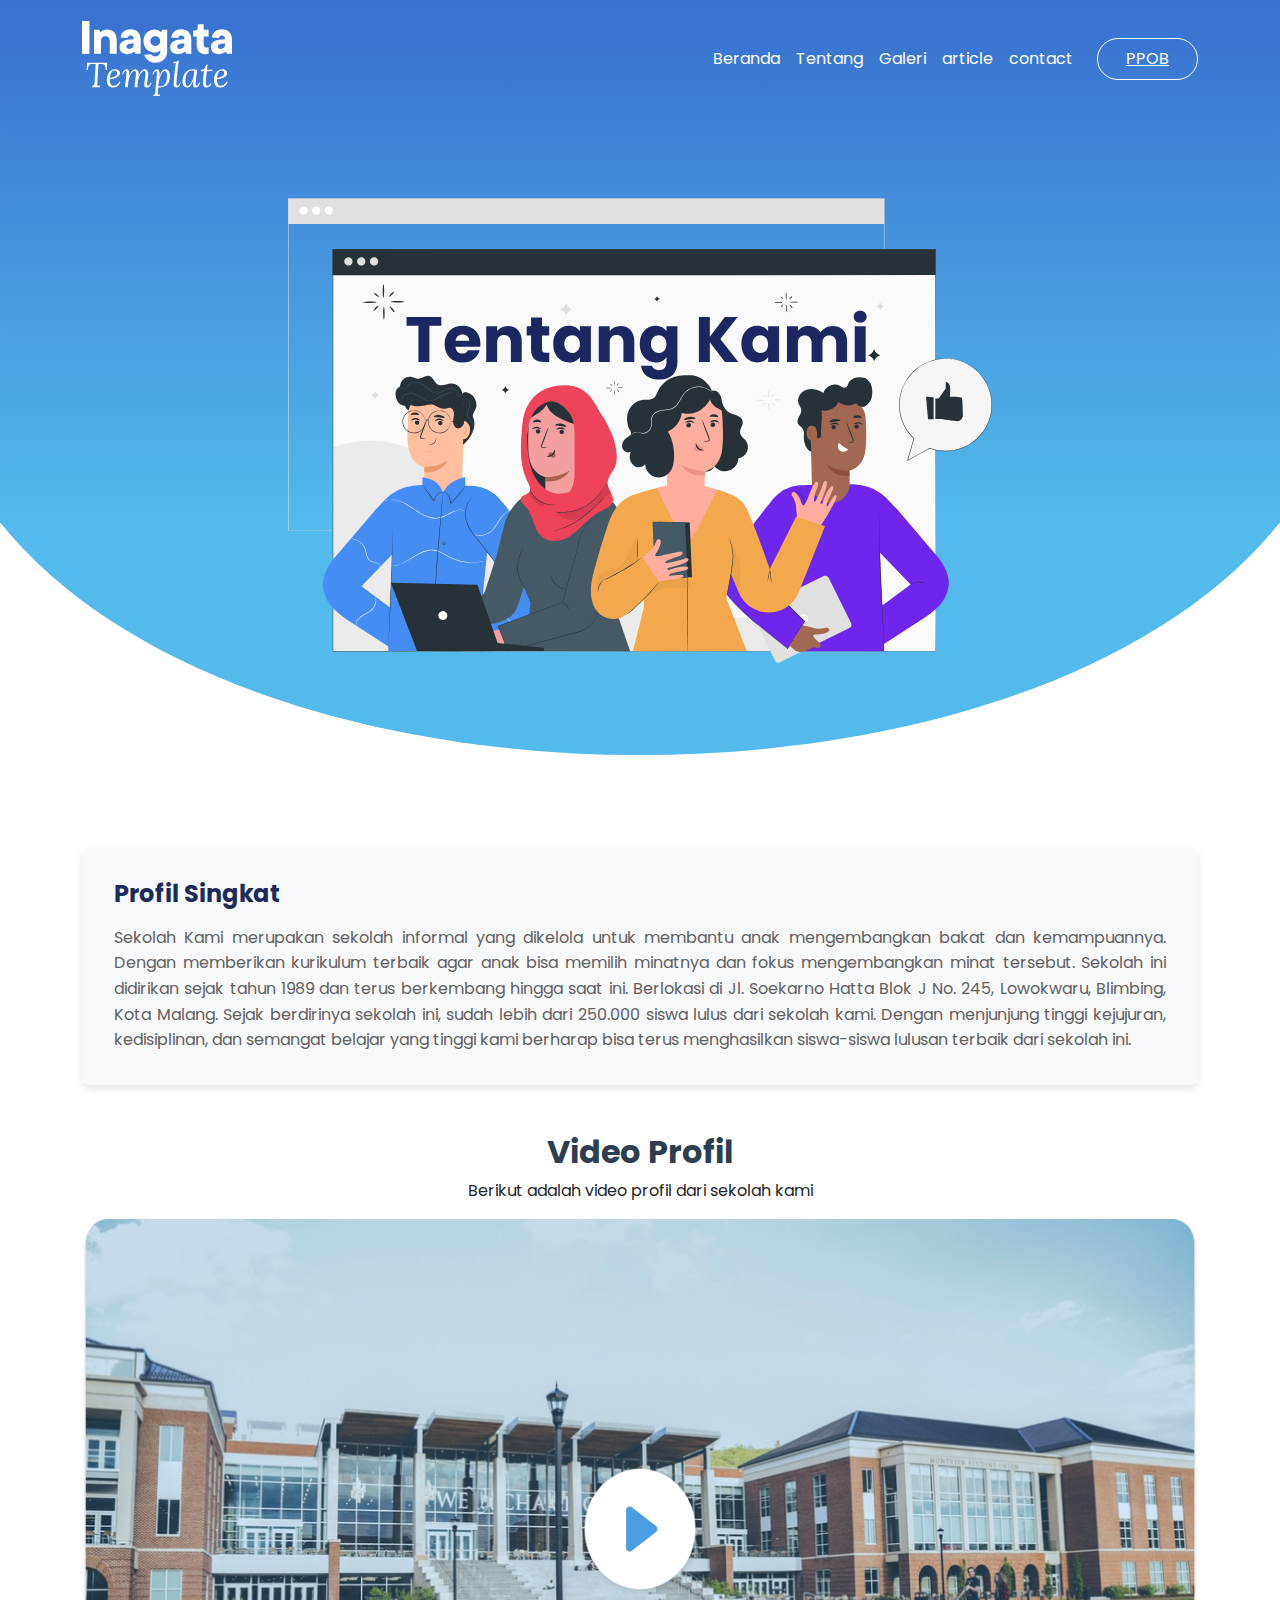
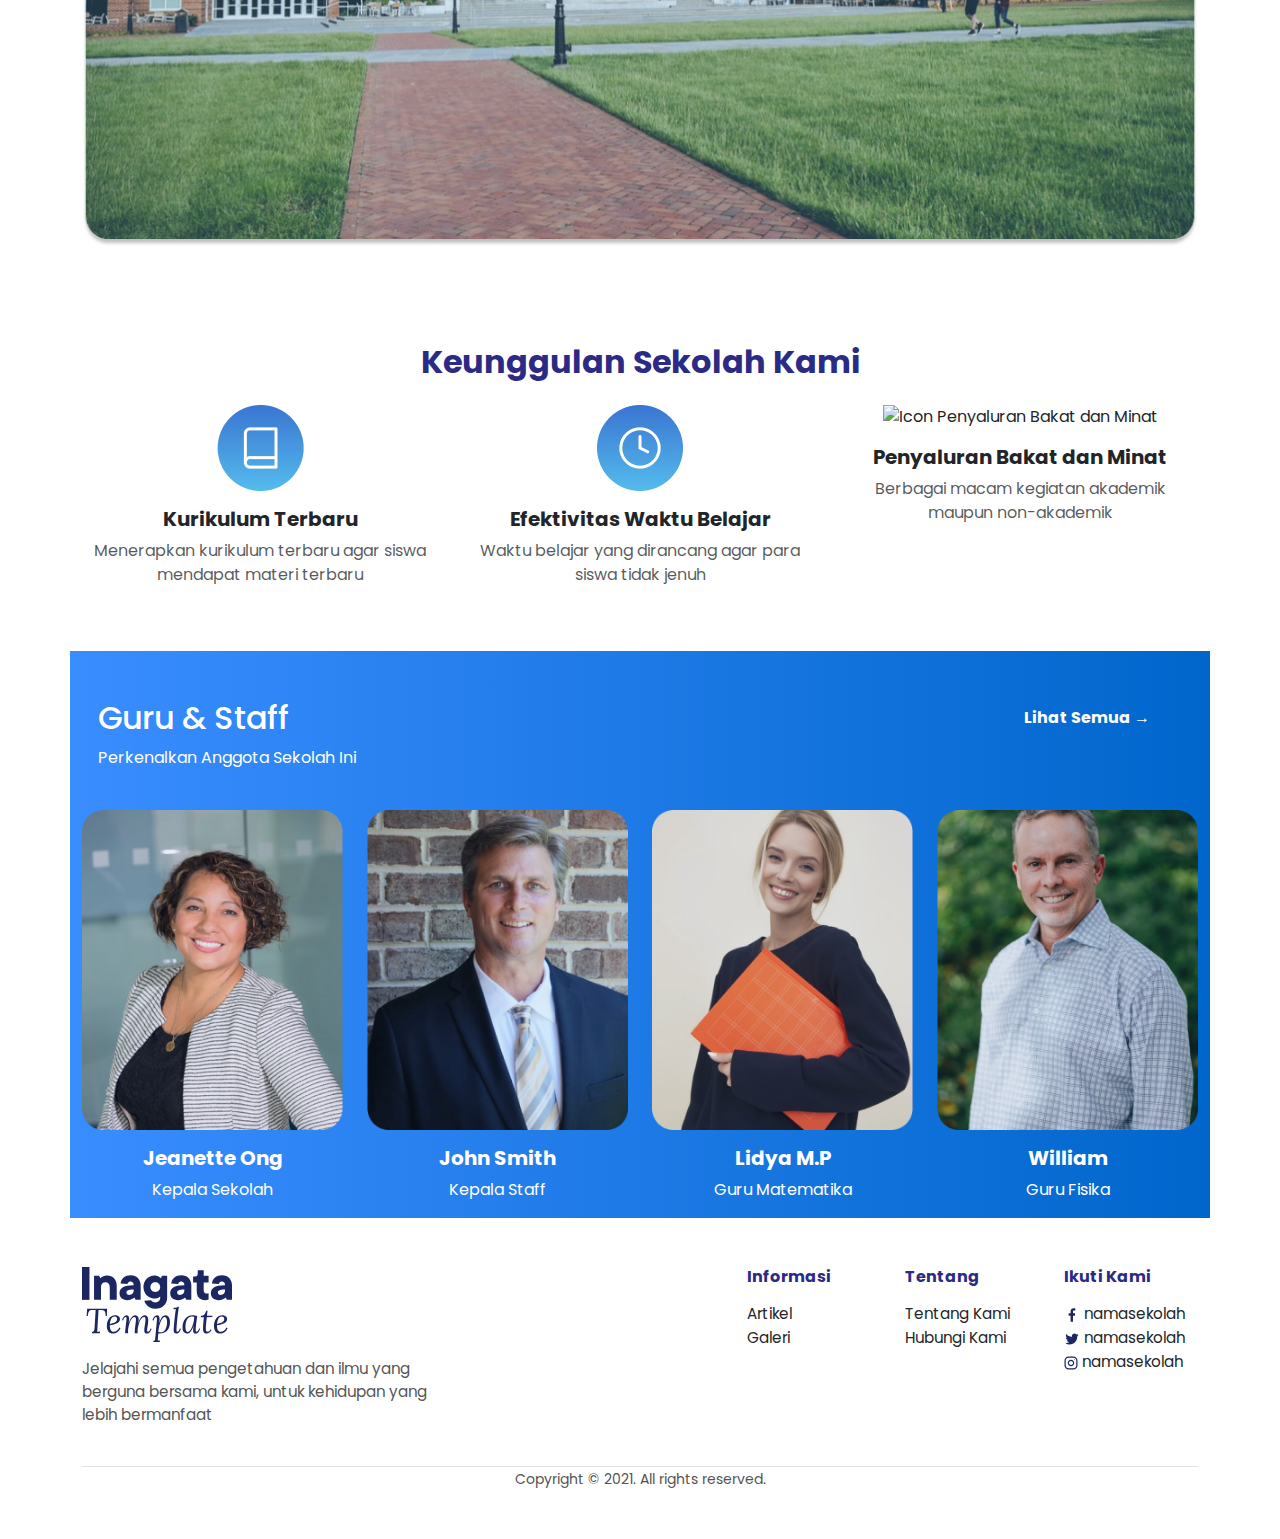
==== about.html @ 9b55c8f7 "first commit" ====
<!DOCTYPE html>
<html lang="en">
  <head>
    <meta charset="UTF-8" />
    <meta name="viewport" content="width=device-width, initial-scale=1.0" />
    <title>Tentang Kami</title>
    <link
      href="https://cdn.jsdelivr.net/npm/bootstrap@5.3.0/dist/css/bootstrap.min.css"
      rel="stylesheet"
    />
    <link rel="stylesheet" href="css/about.css" />
    <link rel="stylesheet" href="css/global.css" />
    <link rel="preconnect" href="https://fonts.googleapis.com" />
    <link rel="preconnect" href="https://fonts.gstatic.com" crossorigin />
    <link
      href="https://fonts.googleapis.com/css2?family=Poppins:ital,wght@0,100;0,200;0,300;0,400;0,500;0,600;0,700;0,800;0,900;1,100;1,200;1,300;1,400;1,500;1,600;1,700;1,800;1,900&display=swap"
      rel="stylesheet"
    />
  </head>
  <body>
    <!-- Navbar -->
    <div class="app-header">
      <img class="hero-gradient" src="assets/header/hero g.svg" />
      <nav class="navbar navbar-expand-lg navbar-light bg-transparent py-3">
        <div class="container">
          <a class="navbar-brand" href="#">
            <img src="assets/header/logo white.svg" alt="Logo" width="150" />
          </a>
          <button
            class="navbar-toggler"
            type="button"
            data-bs-toggle="collapse"
            data-bs-target="#navbarNav"
            aria-controls="navbarNav"
            aria-expanded="false"
            aria-label="Toggle navigation"
          >
            <span class="navbar-toggler-icon"></span>
          </button>
          <div class="collapse navbar-collapse" id="navbarNav">
            <ul class="navbar-nav ms-auto">
              <li class="nav-item">
                <a class="nav-link" href="index.html">Beranda</a>
              </li>
              <li class="nav-item">
                <a class="nav-link" href="about.html">Tentang</a>
              </li>
              <li class="nav-item">
                <a class="nav-link" href="galery.html">Galeri</a>
              </li>
              <li class="nav-item">
                <a class="nav-link" href="article.html">article</a>
              </li>
              <li class="nav-item">
                <a class="nav-link" href="contact.html">contact</a>
              </li>
            </ul>
            <a href="#" class="btn-nav btn-outline-primary ms-3">PPOB</a>
          </div>
        </div>
      </nav>

      <!-- Hero Section -->
      <section class="hero-section container">
        <img src="assets/about/heroabout.svg" alt="Hero Image" />
      </section>
    </div>

    <section class="container my-5">
      <div class="profile-box">
        <h2 class="section-profile-title">Profil Singkat</h2>
        <p class="section-subtitle">
          Sekolah Kami merupakan sekolah informal yang dikelola untuk membantu
          anak mengembangkan bakat dan kemampuannya. Dengan memberikan kurikulum
          terbaik agar anak bisa memilih minatnya dan fokus mengembangkan minat
          tersebut. Sekolah ini didirikan sejak tahun 1989 dan terus berkembang
          hingga saat ini. Berlokasi di Jl. Soekarno Hatta Blok J No. 245,
          Lowokwaru, Blimbing, Kota Malang. Sejak berdirinya sekolah ini, sudah
          lebih dari 250.000 siswa lulus dari sekolah kami. Dengan menjunjung
          tinggi kejujuran, kedisiplinan, dan semangat belajar yang tinggi kami
          berharap bisa terus menghasilkan siswa-siswa lulusan terbaik dari
          sekolah ini.
        </p>
      </div>
    </section>

    <!-- Video Profil -->
    <section class="container my-5 text-center">
      <h2 class="section-title">Video Profil</h2>
      <p class="section-video-subtitle">
        Berikut adalah video profil dari sekolah kami
      </p>
      <div class="ratio ratio-16x9">
        <img src="assets/about/video.png" alt="" />
      </div>
    </section>

    <!-- Keunggulan Sekolah Kami Section -->
    <section class="keunggulan-section py-5">
      <div class="container text-center">
        <h2 class="fw-bold" style="color: #2b2b85">Keunggulan Sekolah Kami</h2>
        <div class="row mt-4">
          <div class="col-md-4">
            <div class="feature-item">
              <img
                src="assets/home/Frame 18.png"
                alt="Icon Kurikulum Terbaru"
                class="mb-3"
              />
              <h5 class="fw-bold">Kurikulum Terbaru</h5>
              <p class="text-muted">
                Menerapkan kurikulum terbaru agar siswa mendapat materi terbaru
              </p>
            </div>
          </div>
          <div class="col-md-4">
            <div class="feature-item">
              <img
                src="assets/home/Frame 16.png"
                alt="Icon Efektivitas Waktu Belajar"
                class="mb-3"
              />
              <h5 class="fw-bold">Efektivitas Waktu Belajar</h5>
              <p class="text-muted">
                Waktu belajar yang dirancang agar para siswa tidak jenuh
              </p>
            </div>
          </div>
          <div class="col-md-4">
            <div class="feature-item">
              <img
                src="assets/home/Frame 1.png"
                alt="Icon Penyaluran Bakat dan Minat"
                class="mb-3"
              />
              <h5 class="fw-bold">Penyaluran Bakat dan Minat</h5>
              <p class="text-muted">
                Berbagai macam kegiatan akademik maupun non-akademik
              </p>
            </div>
          </div>
        </div>
      </div>
    </section>

    <!-- Guru & Staff -->
    <section class="container staff-section">
      <div class="d-flex justify-content-between align-items-center mb-4">
        <div class="pt-5 px-3">
          <h2 class="text-white">Guru & Staff</h2>
          <p class="text-white">Perkenalkan Anggota Sekolah Ini</p>
        </div>
        <div class="px-5">
          <a href="#" class="text-decoration-none text-white fw-bold"
            >Lihat Semua &rarr;</a
          >
        </div>
      </div>
      <div class="row text-center text-white">
        <div class="col-md-3">
          <div class="staff-card">
            <img
              src="assets/about/kepala sekolah.png"
              alt="Jeanette Ong"
              class="img-fluid mb-3"
            />
            <h5 class="fw-bold">Jeanette Ong</h5>
            <p class="">Kepala Sekolah</p>
          </div>
        </div>
        <div class="col-md-3">
          <div class="staff-card">
            <img
              src="assets/about/kepala staf.png"
              alt="John Smith"
              class="img-fluid mb-3"
            />
            <h5 class="fw-bold">John Smith</h5>
            <p class="">Kepala Staff</p>
          </div>
        </div>
        <div class="col-md-3">
          <div class="staff-card">
            <img
              src="assets/about/guru matematika.png"
              alt="Lidya M.P"
              class="img-fluid mb-3"
            />
            <h5 class="fw-bold">Lidya M.P</h5>
            <p class="">Guru Matematika</p>
          </div>
        </div>
        <div class="col-md-3">
          <div class="staff-card">
            <img
              src="assets/about/guru fisika.png"
              alt="William"
              class="img-fluid mb-3"
            />
            <h5 class="fw-bold">William</h5>
            <p class="">Guru Fisika</p>
          </div>
        </div>
      </div>
    </section>

    <!-- Footer Section -->
    <footer class="footer-section py-5">
      <div class="container">
        <div class="row">
          <div class="col-md-4">
            <img
              src="assets/footer/logo blue.svg"
              alt="Logo"
              width="150"
              class="mb-3"
            />
            <p>
              Jelajahi semua pengetahuan dan ilmu yang berguna bersama kami,
              untuk kehidupan yang lebih bermanfaat
            </p>
          </div>
          <div class="col-md-5" style="margin-left: auto">
            <div class="row">
              <div class="col">
                <h6 class="fw-bold">Informasi</h6>
                <ul class="list-unstyled">
                  <li><a href="#" class="text-dark">Artikel</a></li>
                  <li><a href="#" class="text-dark">Galeri</a></li>
                </ul>
              </div>
              <div class="col">
                <h6 class="fw-bold">Tentang</h6>
                <ul class="list-unstyled">
                  <li><a href="#" class="text-dark">Tentang Kami</a></li>
                  <li><a href="#" class="text-dark">Hubungi Kami</a></li>
                </ul>
              </div>
              <div class="col">
                <h6 class="fw-bold">Ikuti Kami</h6>
                <ul class="list-unstyled">
                  <li>
                    <div>
                      <img src="assets/footer/facebook.svg" alt="" />
                      <a href="#" class="text-dark"
                        ><i class="bi bi-twitter"></i> namasekolah</a
                      >
                    </div>
                  </li>
                  <li>
                    <div>
                      <img src="assets/footer/twitter.svg" alt="" />
                      <a href="#" class="text-dark"
                        ><i class="bi bi-twitter"></i> namasekolah</a
                      >
                    </div>
                  </li>
                  <li>
                    <div>
                      <img src="assets/footer/instagram.svg" alt="" />
                      <a href="#" class="text-dark"
                        ><i class="bi bi-twitter"></i> namasekolah</a
                      >
                    </div>
                  </li>
                </ul>
              </div>
            </div>
          </div>
        </div>
        <div class="text-center mt-4 border-top">
          <small>Copyright &copy; 2021. All rights reserved.</small>
        </div>
      </div>
    </footer>

    <script src="https://cdn.jsdelivr.net/npm/bootstrap@5.3.0/dist/js/bootstrap.bundle.min.js"></script>
  </body>
</html>
---- css/about.css ----
.profile-box {
    background-color: #f8f9fa;
    padding: 2rem;
    border-radius: 8px;
    box-shadow: 0 4px 8px rgba(0, 0, 0, 0.1);
  }
  .section-profile-title {
    font-size: 1.5rem;
    font-weight: bold;
    color: #1D2B5B;
    margin-bottom: 1rem;
    text-align: left; /* Posisi kiri atas */
  }
  .section-subtitle {
    color: #606060;
    font-size: 1rem;
    line-height: 1.6;
    text-align: justify; /* Rata kanan kiri */
    margin: 0;
  }

  .hero {
    background: linear-gradient(135deg, #4f93ff, #76c2f5);
    padding: 60px 0;
    color: white;
    text-align: center;
  }
  .hero img {
    width: 60%;
    max-width: 500px;
    margin-top: 30px;
  }
  .section-title {
    color: #2c3e50;
    font-weight: bold;
    text-align: center;
    margin-top: 30px;
  }

  .staff-section {
    background: linear-gradient(to right, #3a8dff, #0066cc);
  }

  .features .feature-item {
    text-align: center;
    padding: 20px;
  }
  .footer {
    background: linear-gradient(135deg, #4f93ff, #76c2f5);
    color: white;
    padding: 40px 0;
  }
---- css/global.css ----
.nav-link {
    color: white;
}

.btn-nav {
    color: white;
    border: 1px solid white;
    padding: 8px 28px;
    border-radius: 30px;
}

.app-header {
    position: relative;
    height: 800px;
}

.hero-gradient {
    width: 100%;
    position: absolute;
    top: 0;
    z-index: -1;
}

body {
    font-family: "Poppins", serif;
}

.hero-section {
    margin-top: 60px;
    display: flex;
    justify-content: center;
    align-items: center;
}

.footer-section {
    border-top: 1px solid #ffffff; /* Garis atas untuk pembatas */
    position: relative;
    padding: 40px 20px;
    color: #555555;

}

.footer-section p {
    color: #555555;
    font-size: 0.95rem;
}

.footer-section h6 {
    color: #2b2b85; /* Warna biru gelap untuk heading */
    margin-bottom: 1rem;
}

.footer-section a {
    color: #555555;
    text-decoration: none;
    font-size: 0.95rem;
}

.footer-section a:hover {
    color: #2b2b85;
}

.footer-section .container {
    position: relative;
}

.footer-section .square-yellow::before {
    content: "";
    position: absolute;
    top: 4px;
    right: 120px;
    width: 30px;
    height: 30px;
    background-color: #ffcd00; /* Warna kuning */
    border-radius: 3px;
}

.footer-component-1 {
    position: absolute;
    top: 20px;
}
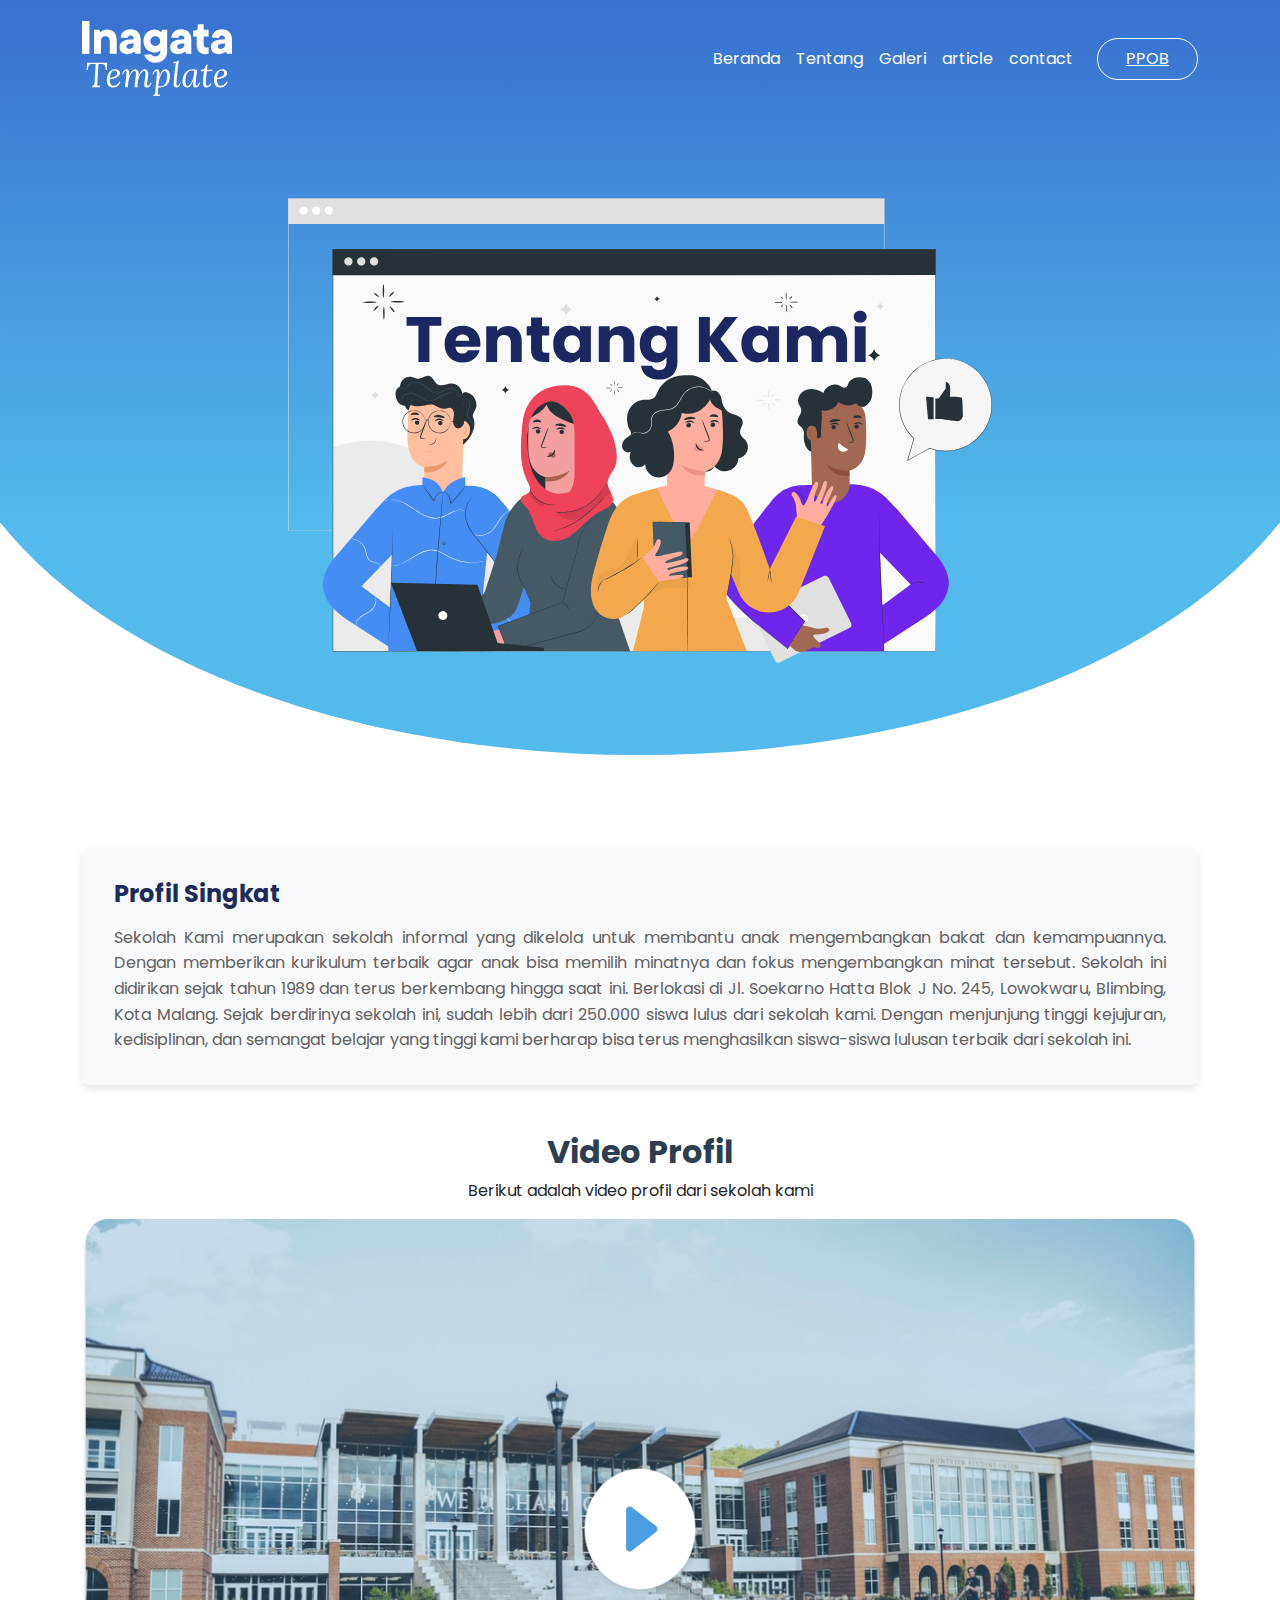
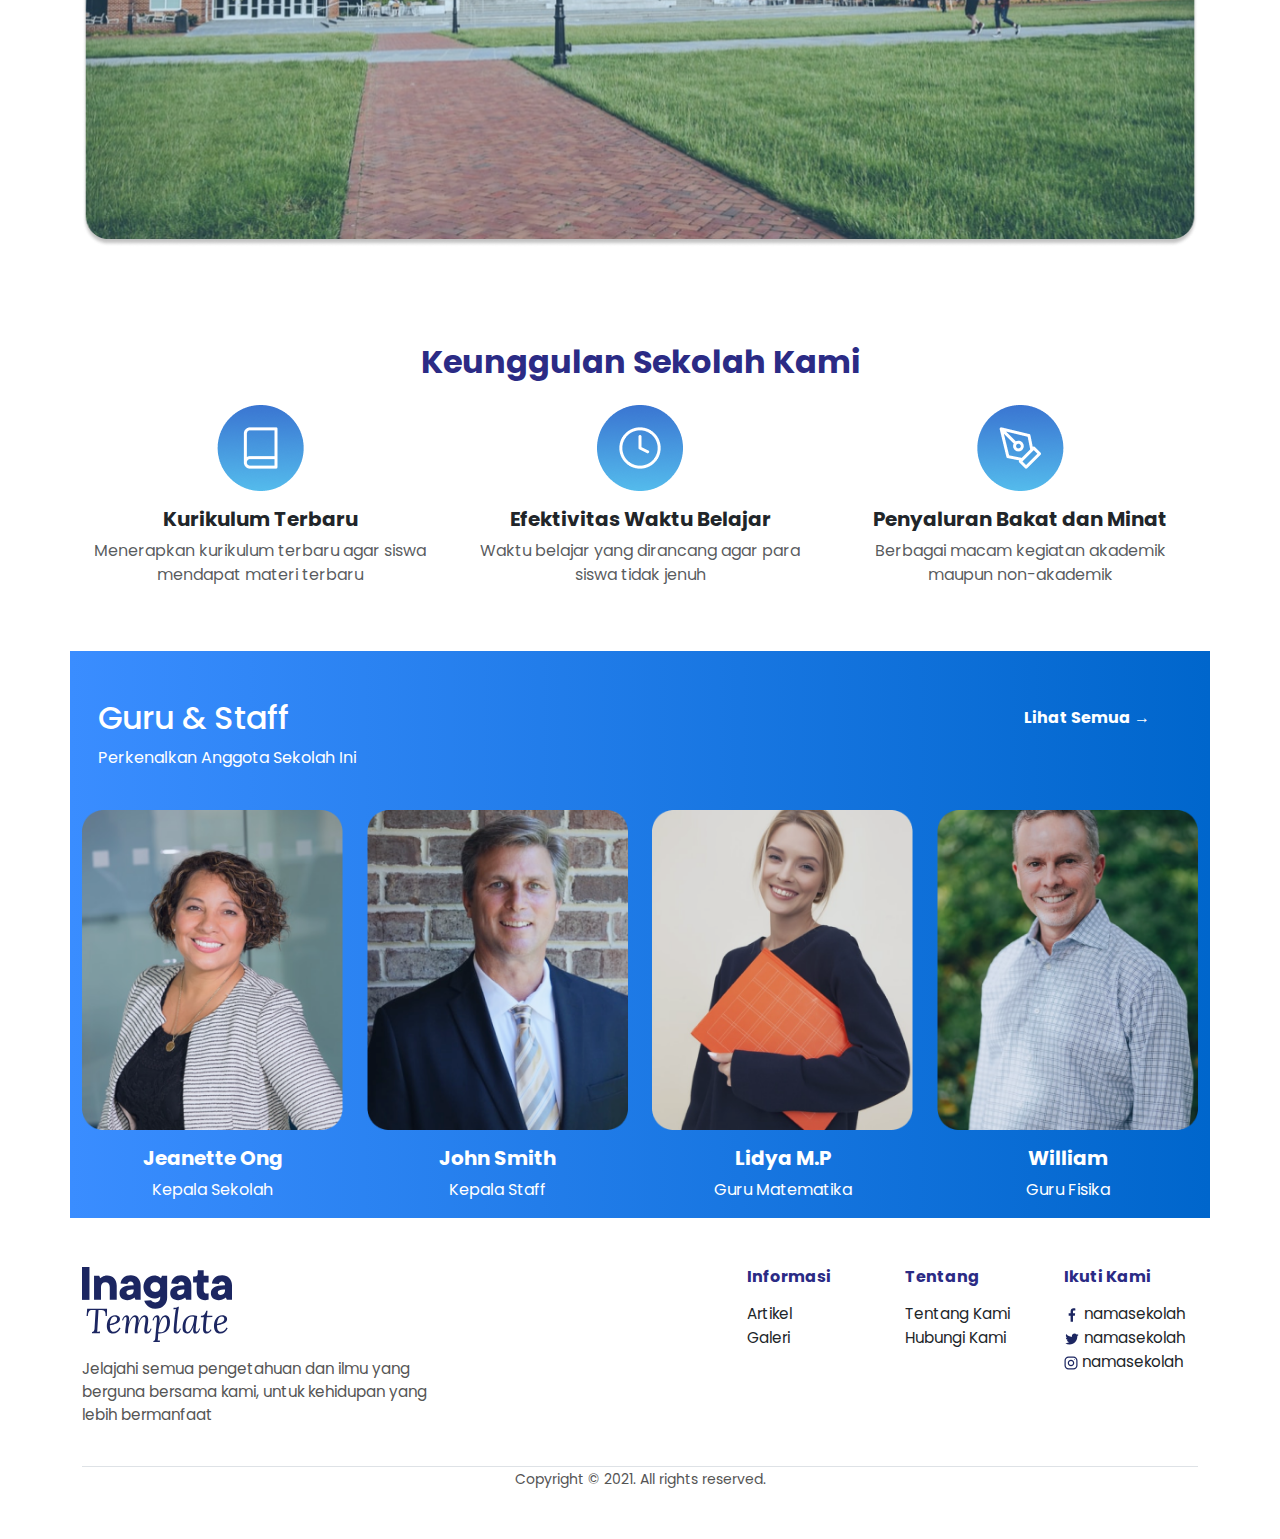
==== commit 5bd22c8a: "v2" ====
--- a/about.html
+++ b/about.html
@@ -129,7 +129,7 @@
           <div class="col-md-4">
             <div class="feature-item">
               <img
-                src="assets/home/Frame 1.png"
+                src="assets/home/Frame 15.png"
                 alt="Icon Penyaluran Bakat dan Minat"
                 class="mb-3"
               />
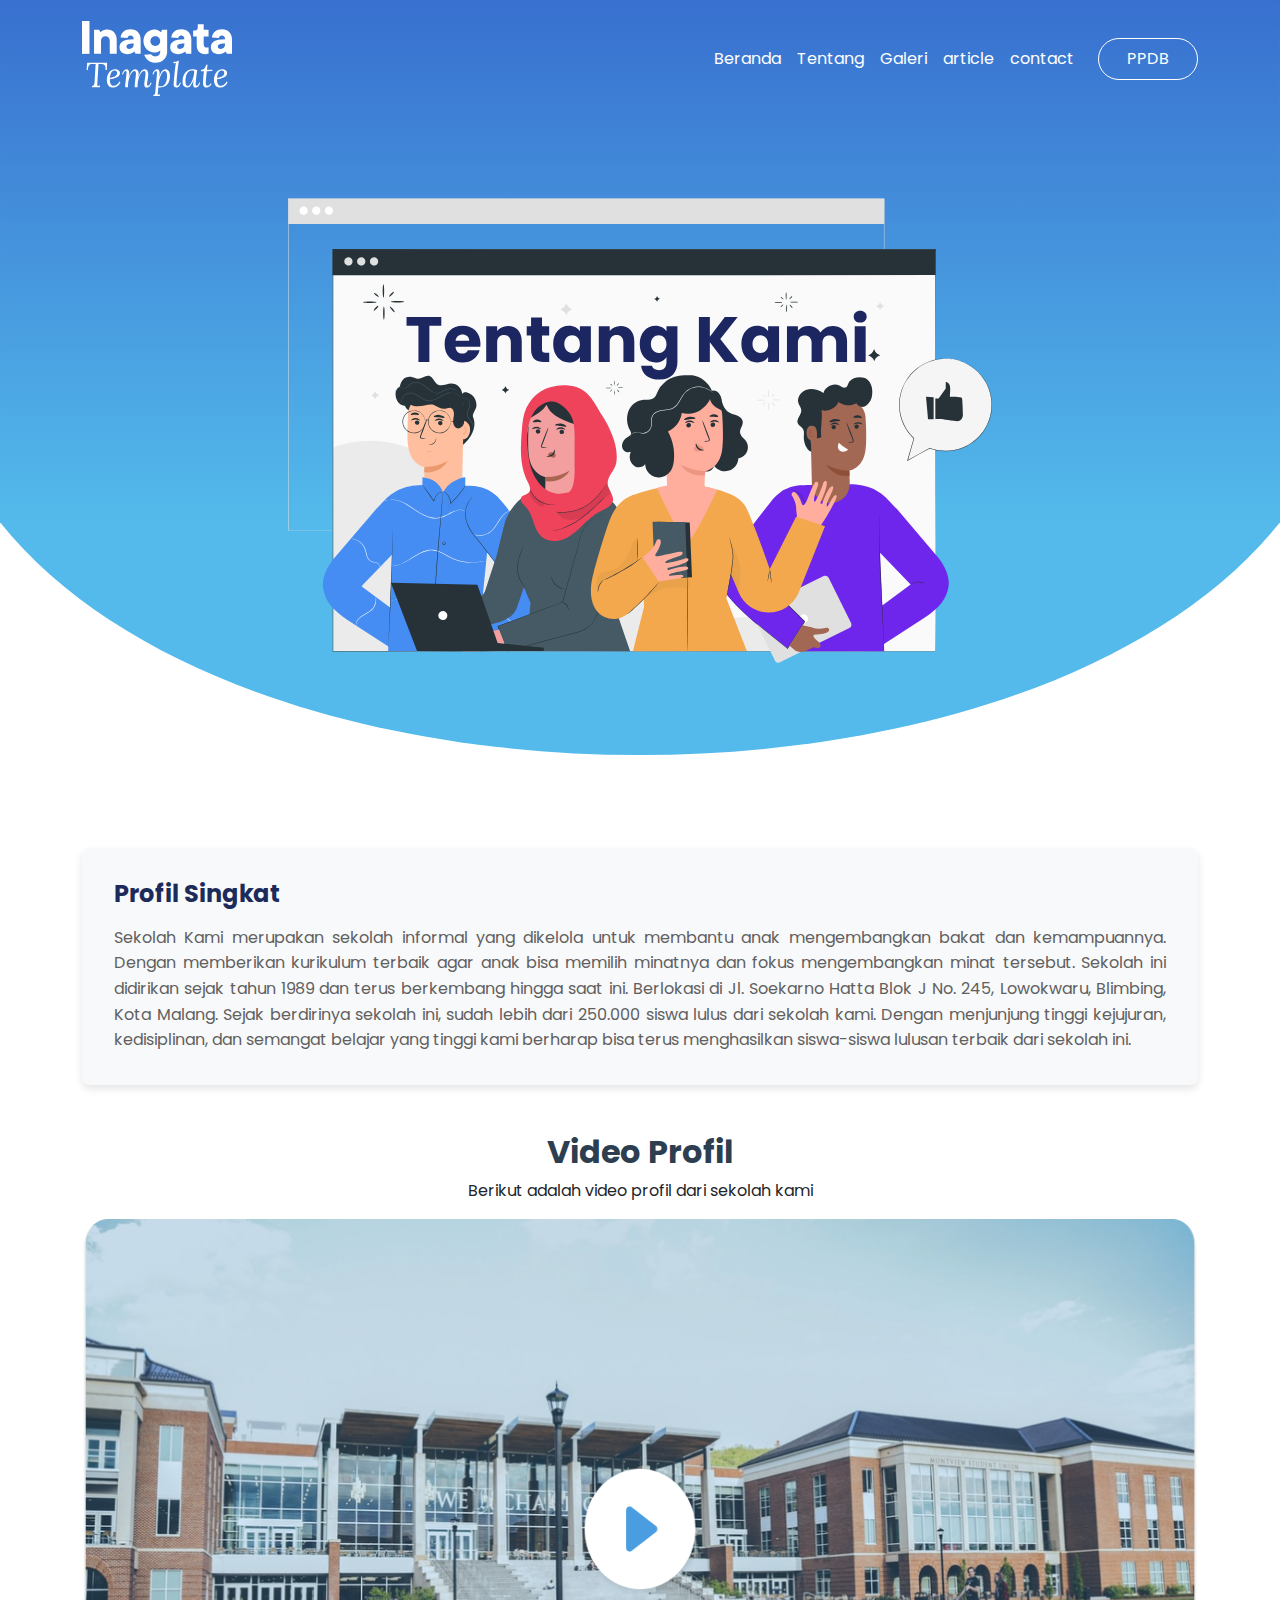
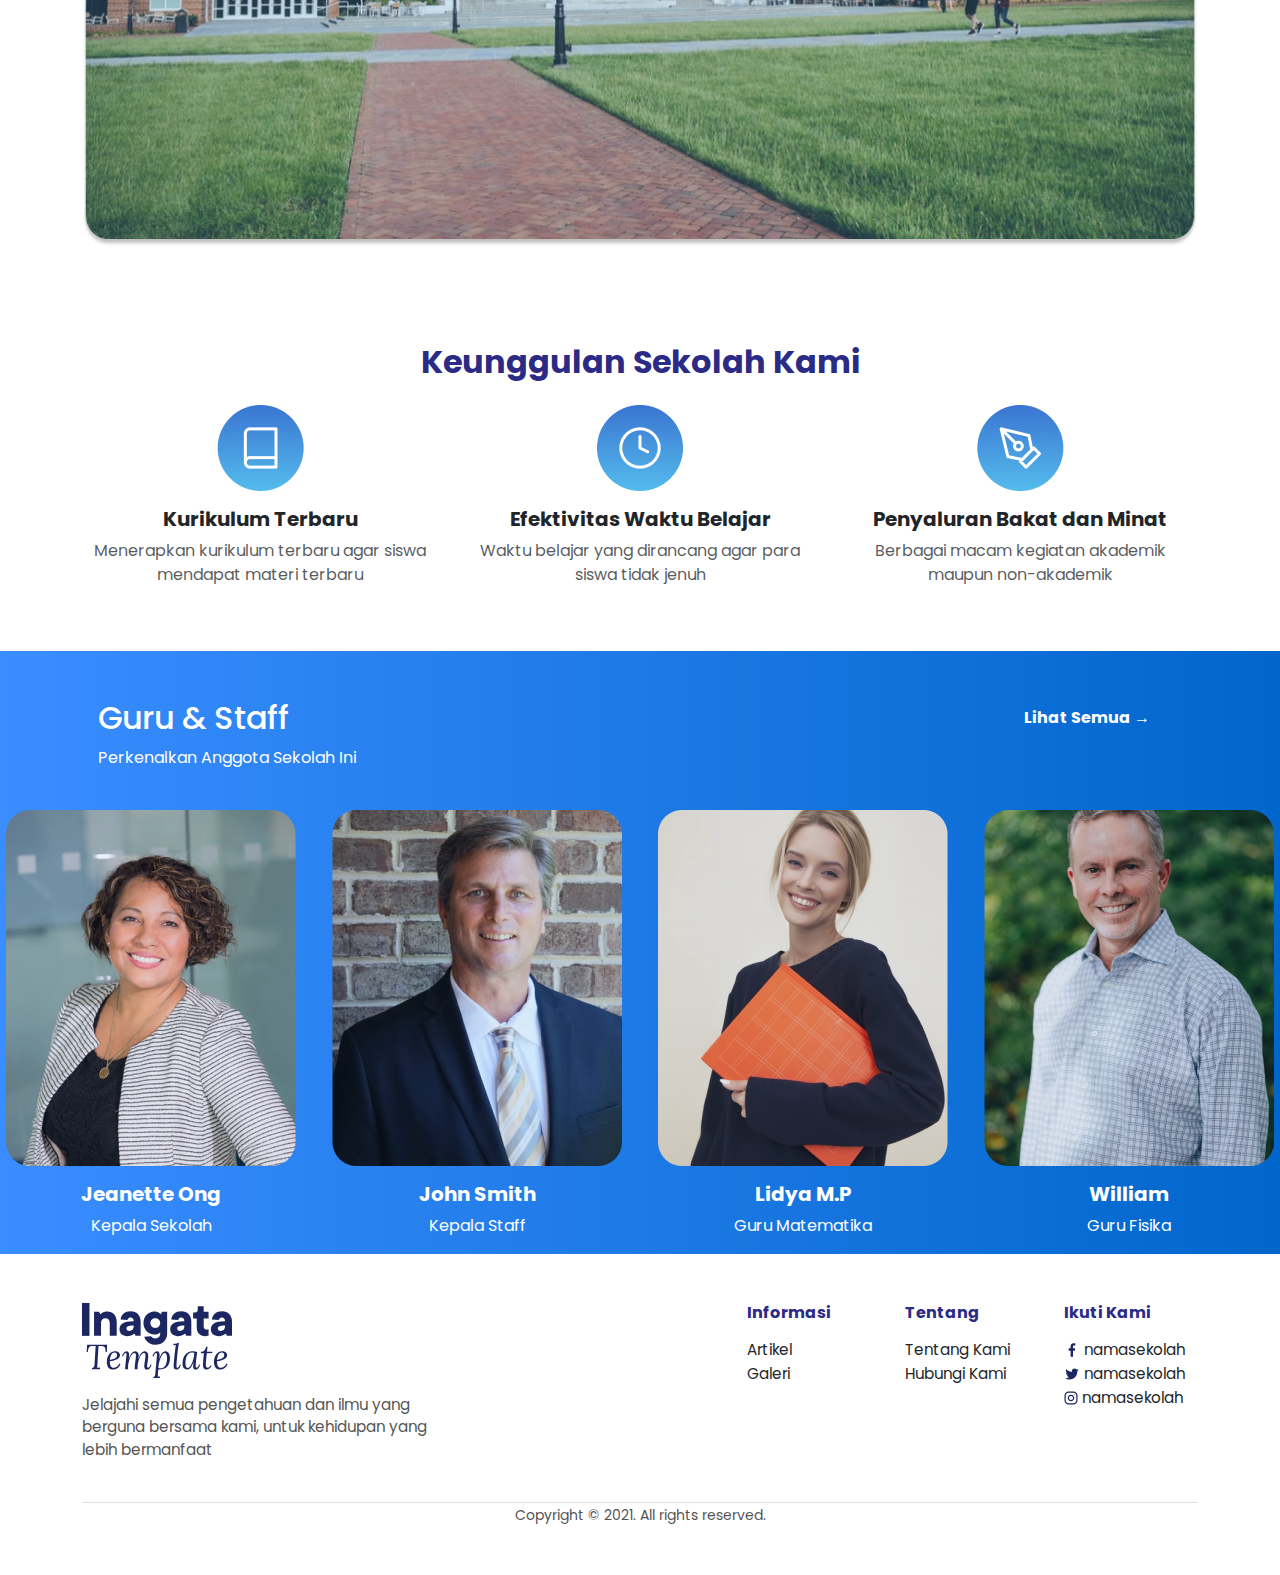
==== commit 167bee7c: "DONE" ====
--- a/about.html
+++ b/about.html
@@ -55,7 +55,7 @@
                 <a class="nav-link" href="contact.html">contact</a>
               </li>
             </ul>
-            <a href="#" class="btn-nav btn-outline-primary ms-3">PPOB</a>
+            <a href="#" class="btn-nav btn-outline-primary ms-3">PPDB</a>
           </div>
         </div>
       </nav>
@@ -144,8 +144,8 @@
     </section>
 
     <!-- Guru & Staff -->
-    <section class="container staff-section">
-      <div class="d-flex justify-content-between align-items-center mb-4">
+    <section class="staff-section">
+      <div class="container d-flex justify-content-between align-items-center mb-4">
         <div class="pt-5 px-3">
           <h2 class="text-white">Guru & Staff</h2>
           <p class="text-white">Perkenalkan Anggota Sekolah Ini</p>
@@ -225,15 +225,15 @@
               <div class="col">
                 <h6 class="fw-bold">Informasi</h6>
                 <ul class="list-unstyled">
-                  <li><a href="#" class="text-dark">Artikel</a></li>
-                  <li><a href="#" class="text-dark">Galeri</a></li>
+                  <li><a href="article.html" class="text-dark">Artikel</a></li>
+                  <li><a href="galery.html" class="text-dark">Galeri</a></li>
                 </ul>
               </div>
               <div class="col">
                 <h6 class="fw-bold">Tentang</h6>
                 <ul class="list-unstyled">
-                  <li><a href="#" class="text-dark">Tentang Kami</a></li>
-                  <li><a href="#" class="text-dark">Hubungi Kami</a></li>
+                  <li><a href="about.html" class="text-dark">Tentang Kami</a></li>
+                  <li><a href="contact.html" class="text-dark">Hubungi Kami</a></li>
                 </ul>
               </div>
               <div class="col">
--- a/css/global.css
+++ b/css/global.css
@@ -1,81 +1,86 @@
 .nav-link {
-    color: white;
+  color: white;
+}
+
+.nav-link:hover {
+  color: white;
+  font-weight: 600;
 }
 
 .btn-nav {
-    color: white;
-    border: 1px solid white;
-    padding: 8px 28px;
-    border-radius: 30px;
+  color: white;
+  border: 1px solid white;
+  padding: 8px 28px;
+  border-radius: 30px;
+  text-decoration: none;
 }
 
 .app-header {
-    position: relative;
-    height: 800px;
+  position: relative;
+  height: 800px;
 }
 
 .hero-gradient {
-    width: 100%;
-    position: absolute;
-    top: 0;
-    z-index: -1;
+  width: 100%;
+  position: absolute;
+  top: 0;
+  z-index: -1;
 }
 
 body {
-    font-family: "Poppins", serif;
+  font-family: "Poppins", serif;
 }
 
 .hero-section {
-    margin-top: 60px;
-    display: flex;
-    justify-content: center;
-    align-items: center;
+  margin-top: 60px;
+  display: flex;
+  justify-content: center;
+  align-items: center;
 }
 
 .footer-section {
-    border-top: 1px solid #ffffff; /* Garis atas untuk pembatas */
-    position: relative;
-    padding: 40px 20px;
-    color: #555555;
-
+  border-top: 1px solid #ffffff; /* Garis atas untuk pembatas */
+  position: relative;
+  padding: 40px 20px;
+  color: #555555;
 }
 
 .footer-section p {
-    color: #555555;
-    font-size: 0.95rem;
+  color: #555555;
+  font-size: 0.95rem;
 }
 
 .footer-section h6 {
-    color: #2b2b85; /* Warna biru gelap untuk heading */
-    margin-bottom: 1rem;
+  color: #2b2b85; /* Warna biru gelap untuk heading */
+  margin-bottom: 1rem;
 }
 
 .footer-section a {
-    color: #555555;
-    text-decoration: none;
-    font-size: 0.95rem;
+  color: #555555;
+  text-decoration: none;
+  font-size: 0.95rem;
 }
 
 .footer-section a:hover {
-    color: #2b2b85;
+  color: #2b2b85;
 }
 
 .footer-section .container {
-    position: relative;
+  position: relative;
 }
 
 .footer-section .square-yellow::before {
-    content: "";
-    position: absolute;
-    top: 4px;
-    right: 120px;
-    width: 30px;
-    height: 30px;
-    background-color: #ffcd00; /* Warna kuning */
-    border-radius: 3px;
+  content: "";
+  position: absolute;
+  top: 4px;
+  right: 120px;
+  width: 30px;
+  height: 30px;
+  background-color: #ffcd00; /* Warna kuning */
+  border-radius: 3px;
 }
 
 .footer-component-1 {
-    position: absolute;
-    top: 20px;
-}+  position: absolute;
+  top: 20px;
+}
